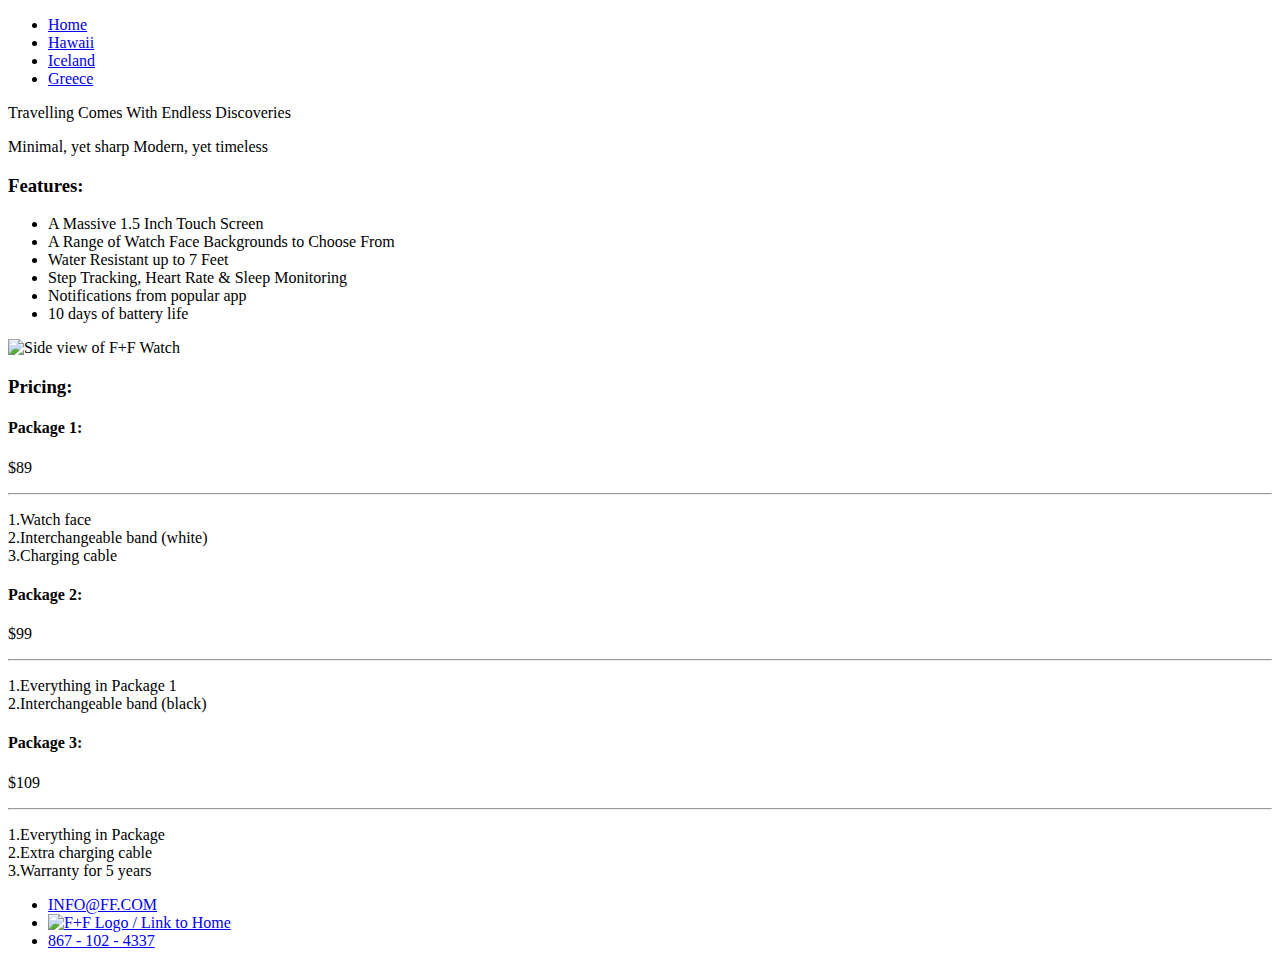
==== Pages/Hawaii.html @ b461f92b "dwightwu" ====
<!DOCTYPE html>
<html lang="en">
<head>
    <meta charset="UTF-8">
    <meta http-equiv="X-UA-Compatible" content="IE=edge">
    <meta name="viewport" content="width=device-width, initial-scale=1.0">
    <link rel="preconnect" href="https://fonts.googleapis.com">
    <link rel="preconnect" href="https://fonts.gstatic.com" crossorigin>
    <link href="https://fonts.googleapis.com/css2?family=Chivo:wght@400;700&family=Overpass:wght@400;700&display=swap" rel="stylesheet">
    <link rel="stylesheet" href="./main.css">
    <link rel="stylesheet" href="./global.css">
    <title>Travel Site</title>


</head>
<body>
    <div class="nav">
        <ul class="nav__pages-list">
            <li class="nav__pages-list-item">
                <a class="nav__pages-link" href="https://www.google.com">Home</a>
            </li>
            <li class="nav__pages-list-item">
                <a class="nav__pages-link" href="/">Hawaii</a>
            </li>
            <li class="nav__pages-list-item">
                <a class="nav__pages-link" href="/">Iceland</a>
            </li>
            <li class="nav__pages-list-item">
                <a class="nav__pages-link" href="/">Greece</a>
            </li>

  
    </div>
    
    <header class="header">
        <div class="header__container">
            <p class="header__copy">
                Travelling Comes With Endless Discoveries</p>
            <p class="header__tagline"> 
                Minimal, yet <span class="header__tagline--bold header__tagline--uppercase"> sharp </span> 
                Modern, yet <span class="header__tagline--bold header__tagline--uppercase"> timeless </span> </p>
        </div>
    </header>
    
    <main>
        <div id="features" class="features">
            <div class="features__container">
                <div class="features__column">
                    <h3 class="features__title">Features:</h3>
                    <ul class="features__list">
                        <li class="features__list-item">
                            A Massive 1.5 Inch Touch Screen
                        </li>
                        <li class="features__list-item">
                            A Range of Watch Face Backgrounds to Choose From
                        </li>
                        <li class="features__list-item">
                            Water Resistant up to 7 Feet
                        </li>
                        <li class="features__list-item">
                            Step Tracking, Heart Rate & Sleep Monitoring
                        <li class="features__list-item">
                            Notifications from popular app
                        <li class="features__list-item">
                            10 days of battery life
                        </li>
                    </ul>
                </div>
                <div class="features__column">
                    <img class="features__image" src="file:///Users/dwightwu/Desktop/BrainStation/Starter%20Code%20Challenge%20HTML%20&%20CSS%204/watch-side.png" alt="Side view of F+F Watch">
                </div>
            </div>
        </div>
        <div id="pricing" class="pricing">
            <div class="pricing__container">
                <h3 class="pricing__title">Pricing:</h3>
                <div class="pricing__cards">
                    <div class="pricing__card">
                        <div class="pricing__card-top">
                            <h4 class="pricing__card-title">Package 1:</h4>
                            <p class="pricing__card-price">$89</p>
                        </div>
                        <div class="pricing__card-bottom">
                        <hr style="height:2px solid black">
                        <p class="pricing__card-price">1.Watch face <br> 2.Interchangeable band (white) <br> 3.Charging cable</p>
                        </div>
                    </div>
                    <div class="pricing__card">
                        <div class="pricing__card-top">
                            <h4 class="pricing__card-title">Package 2:</h4>
                            <p class="pricing__card-price">$99</p>
                        </div>
                        <div class="pricing__card-bottom">
                        <hr style="height:2px solid black">
                        <p class="pricing__card-price"> 1.Everything in Package 1 <br> 2.Interchangeable band (black) </p>   
                        </div>
                    </div>
                    <div class="pricing__card">
                        <div class="pricing__card-top">
                            <h4 class="pricing__card-title">Package 3:</h4>
                            <p class="pricing__card-price">$109</p>
                        </div>
                        <div class="pricing__card-bottom">
                        <hr style="height:2px solid black">
                        <p class="pricing__card-price"> 1.Everything in Package <br> 2.Extra charging cable <br> 3.Warranty for 5 years </p>  
                        </div>
                    </div>
                </div>
            </div>
        </div>
    </main>

    <footer>
        <nav class="nav-footer">
            <ul class="nav-footer__list">
                <li class="nav-footer__list-item">
                    <a class="nav-footer__link" href="mailto:INFO@FF.COM">INFO@FF.COM</a>
                </li>
                <li class="nav-footer__list-item">
                    <a class="nav-footer__link" href="./index.html">
                        <img class="nav-footer__logo" src="../F+F-logo-black.svg" alt="F+F Logo / Link to Home">
                    </a>
                </li>
                <li class="nav-footer__list-item">
                    <a class="nav-footer__link" href="tel:8671024337">867 - 102 - 4337</a>
                </li>
            </ul>
        </nav>
    </footer>
</body>
</html>
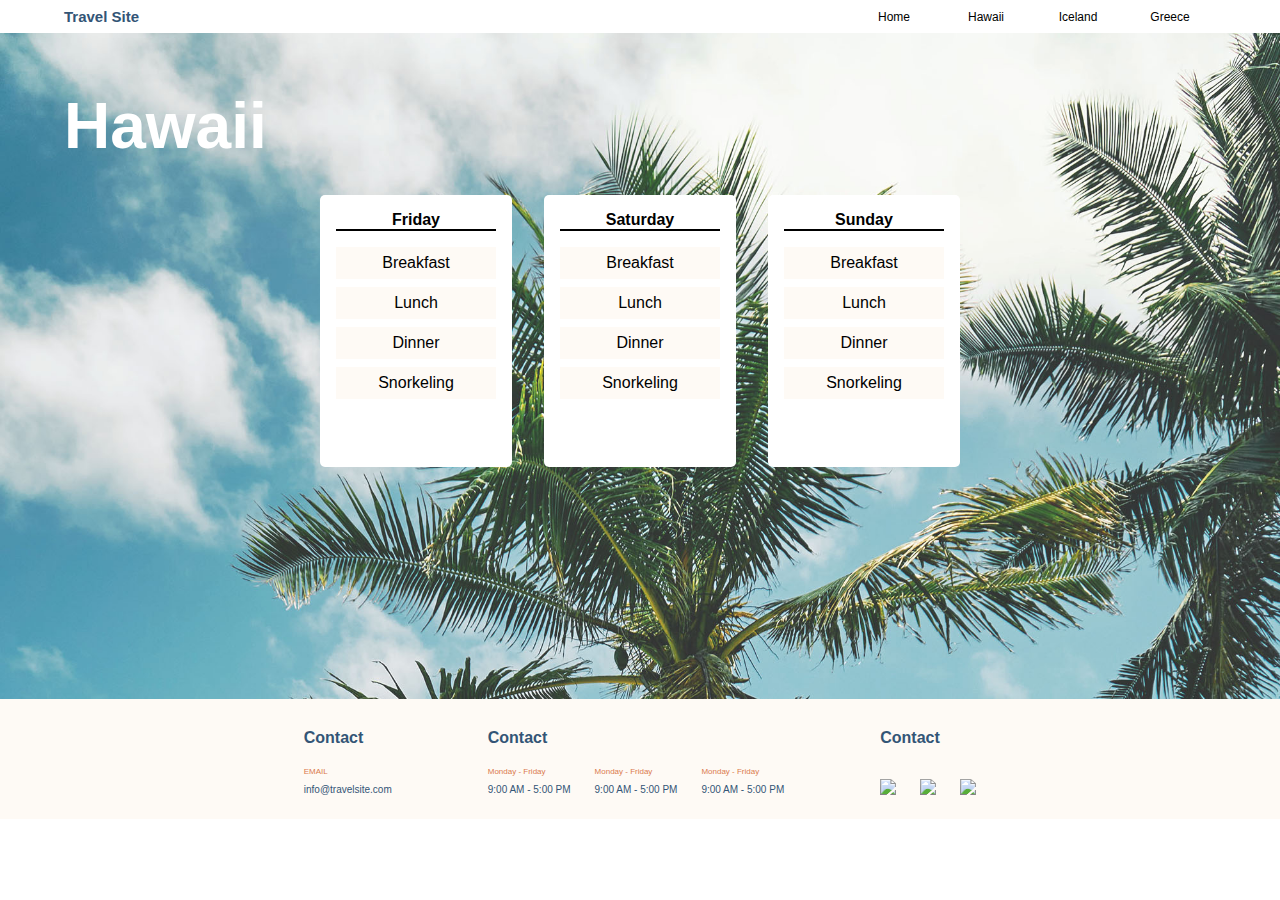
==== commit 3172d41e: "finish second page" ====
--- a/Pages/Hawaii.html
+++ b/Pages/Hawaii.html
@@ -1,26 +1,34 @@
 <!DOCTYPE html>
 <html lang="en">
+
 <head>
     <meta charset="UTF-8">
     <meta http-equiv="X-UA-Compatible" content="IE=edge">
     <meta name="viewport" content="width=device-width, initial-scale=1.0">
     <link rel="preconnect" href="https://fonts.googleapis.com">
     <link rel="preconnect" href="https://fonts.gstatic.com" crossorigin>
-    <link href="https://fonts.googleapis.com/css2?family=Chivo:wght@400;700&family=Overpass:wght@400;700&display=swap" rel="stylesheet">
-    <link rel="stylesheet" href="./main.css">
-    <link rel="stylesheet" href="./global.css">
+    <link href="https://fonts.googleapis.com/css2?family=Chivo:wght@400;700&family=Overpass:wght@400;700&display=swap"
+        rel="stylesheet">
+    <link rel="stylesheet" href="../CSS/main.css">
+    <link rel="stylesheet" href="../CSS/global.css">
+    <link rel="stylesheet" href="../CSS/destination.css">
     <title>Travel Site</title>
 
 
 </head>
+
 <body>
     <div class="nav">
+        <a class="logo" href="../">
+            Travel Site
+        </a>
+
         <ul class="nav__pages-list">
             <li class="nav__pages-list-item">
-                <a class="nav__pages-link" href="https://www.google.com">Home</a>
+                <a class="nav__pages-link" href="../">Home</a>
             </li>
             <li class="nav__pages-list-item">
-                <a class="nav__pages-link" href="/">Hawaii</a>
+                <a class="nav__pages-link" href=".">Hawaii</a>
             </li>
             <li class="nav__pages-list-item">
                 <a class="nav__pages-link" href="/">Iceland</a>
@@ -29,103 +37,99 @@
                 <a class="nav__pages-link" href="/">Greece</a>
             </li>
 
-  
+
     </div>
-    
-    <header class="header">
-        <div class="header__container">
-            <p class="header__copy">
-                Travelling Comes With Endless Discoveries</p>
-            <p class="header__tagline"> 
-                Minimal, yet <span class="header__tagline--bold header__tagline--uppercase"> sharp </span> 
-                Modern, yet <span class="header__tagline--bold header__tagline--uppercase"> timeless </span> </p>
-        </div>
-    </header>
-    
-    <main>
-        <div id="features" class="features">
-            <div class="features__container">
-                <div class="features__column">
-                    <h3 class="features__title">Features:</h3>
-                    <ul class="features__list">
-                        <li class="features__list-item">
-                            A Massive 1.5 Inch Touch Screen
-                        </li>
-                        <li class="features__list-item">
-                            A Range of Watch Face Backgrounds to Choose From
-                        </li>
-                        <li class="features__list-item">
-                            Water Resistant up to 7 Feet
-                        </li>
-                        <li class="features__list-item">
-                            Step Tracking, Heart Rate & Sleep Monitoring
-                        <li class="features__list-item">
-                            Notifications from popular app
-                        <li class="features__list-item">
-                            10 days of battery life
-                        </li>
-                    </ul>
+
+
+    <main class="main-section">
+
+        <h2 class="section-heading-desti">Hawaii</h2>
+        <div class="desti-cards-group">
+            <div class="desti-card">
+                <div class="desti-card-title">Friday</div>
+
+                <div class="activities-group">
+
+                    <div class="activities">Breakfast</div>
+                    <div class="activities">Lunch</div>
+                    <div class="activities">Dinner</div>
+                    <div class="activities">Snorkeling</div>
+
                 </div>
-                <div class="features__column">
-                    <img class="features__image" src="file:///Users/dwightwu/Desktop/BrainStation/Starter%20Code%20Challenge%20HTML%20&%20CSS%204/watch-side.png" alt="Side view of F+F Watch">
+            </div>
+
+            <div class="desti-card">
+                <div class="desti-card-title">Saturday</div>
+                <div class="activities-group">
+
+                    <div class="activities">Breakfast</div>
+                    <div class="activities">Lunch</div>
+                    <div class="activities">Dinner</div>
+                    <div class="activities">Snorkeling</div>
+                </div>
+            </div>
+
+
+            <div class="desti-card">
+                <div class="desti-card-title">Sunday</div>
+                <div class="activities-group">
+
+                    <div class="activities">Breakfast</div>
+                    <div class="activities">Lunch</div>
+                    <div class="activities">Dinner</div>
+                    <div class="activities">Snorkeling</div>
                 </div>
             </div>
         </div>
-        <div id="pricing" class="pricing">
-            <div class="pricing__container">
-                <h3 class="pricing__title">Pricing:</h3>
-                <div class="pricing__cards">
-                    <div class="pricing__card">
-                        <div class="pricing__card-top">
-                            <h4 class="pricing__card-title">Package 1:</h4>
-                            <p class="pricing__card-price">$89</p>
-                        </div>
-                        <div class="pricing__card-bottom">
-                        <hr style="height:2px solid black">
-                        <p class="pricing__card-price">1.Watch face <br> 2.Interchangeable band (white) <br> 3.Charging cable</p>
-                        </div>
-                    </div>
-                    <div class="pricing__card">
-                        <div class="pricing__card-top">
-                            <h4 class="pricing__card-title">Package 2:</h4>
-                            <p class="pricing__card-price">$99</p>
-                        </div>
-                        <div class="pricing__card-bottom">
-                        <hr style="height:2px solid black">
-                        <p class="pricing__card-price"> 1.Everything in Package 1 <br> 2.Interchangeable band (black) </p>   
-                        </div>
-                    </div>
-                    <div class="pricing__card">
-                        <div class="pricing__card-top">
-                            <h4 class="pricing__card-title">Package 3:</h4>
-                            <p class="pricing__card-price">$109</p>
-                        </div>
-                        <div class="pricing__card-bottom">
-                        <hr style="height:2px solid black">
-                        <p class="pricing__card-price"> 1.Everything in Package <br> 2.Extra charging cable <br> 3.Warranty for 5 years </p>  
-                        </div>
-                    </div>
-                </div>
-            </div>
-        </div>
+
     </main>
 
     <footer>
         <nav class="nav-footer">
-            <ul class="nav-footer__list">
-                <li class="nav-footer__list-item">
-                    <a class="nav-footer__link" href="mailto:INFO@FF.COM">INFO@FF.COM</a>
-                </li>
-                <li class="nav-footer__list-item">
-                    <a class="nav-footer__link" href="./index.html">
-                        <img class="nav-footer__logo" src="../F+F-logo-black.svg" alt="F+F Logo / Link to Home">
-                    </a>
-                </li>
-                <li class="nav-footer__list-item">
-                    <a class="nav-footer__link" href="tel:8671024337">867 - 102 - 4337</a>
-                </li>
-            </ul>
+            <div class="footer-column">
+                <div class="footer-title">Contact</div>
+                <div class="footer-content-mainblock">
+                    <div class="footer-content-block">
+                        <div class="footer-content">EMAIL</div>
+                        <div class="footer-end">info@travelsite.com</div>
+                    </div>
+                </div>
+            </div>
+
+            <div class="footer-column">
+                <div class="footer-title">Contact</div>
+
+
+                <div class="footer-content-mainblock">
+                    <div class="footer-content-block">
+                        <div class="footer-content">Monday - Friday </div>
+                        <div class="footer-end">9:00 AM - 5:00 PM </div>
+                    </div>
+
+                    <div class="footer-content-block">
+                        <div class="footer-content">Monday - Friday </div>
+                        <div class="footer-end">9:00 AM - 5:00 PM </div>
+                    </div>
+
+                    <div class="footer-content-block">
+                        <div class="footer-content">Monday - Friday </div>
+                        <div class="footer-end">9:00 AM - 5:00 PM </div>
+                    </div>
+                </div>
+
+            </div>
+
+            <div class="footer-column">
+                <div class="footer-title">Contact</div>
+                <div class="footer-content-mainblock">
+                    <img src="Assets/icon-instagram.png" />
+                    <img src="Assets/icon-facebook.png" />
+                    <img src="Assets/icon-twitter.png" />
+                </div>
+            </div>
+
         </nav>
     </footer>
 </body>
+
 </html>--- a/CSS/main.css
+++ b/CSS/main.css
@@ -0,0 +1,40 @@
+html,
+body {
+  font-family: "Overpass", Arial, Helvetica, sans-serif;
+  margin: 0;
+  padding: 0;
+}
+
+p {
+  font-family: "Overpass", Arial, Helvetica, sans-serif;
+  font-size: 26px;
+}
+
+
+.nav__pages-list,
+.nav__sections-list {
+  list-style: none;
+  padding-left: 0;
+  margin: 0;
+  display: flex;
+}
+
+.nav__pages-list-item,
+.nav__sections-list-item {
+  width: 92px;
+  text-align: center;
+}
+
+.nav__pages-link,
+.nav__sections-link {
+  text-decoration: none;
+  color: #000000;
+  display: flex;
+  justify-content: center;
+  align-items: center;
+  height: 100%;
+}
+
+.nav__logo-img {
+  padding: 15px;
+}--- a/CSS/global.css
+++ b/CSS/global.css
@@ -0,0 +1,293 @@
+html,
+body {
+  font: verdana;
+  margin: 0;
+  padding: 0;
+}
+
+:root {
+  --light-blue: #335576;
+}
+
+p {
+  font-family: verdana;
+  font-size: 26px;
+}
+
+* {
+  box-sizing: border-box;
+  font-family: Verdana, Geneva, Tahoma, sans-serif;
+}
+
+
+
+.nav {
+  font: Verdana;
+  font-size: 12px;
+  font-weight: normal;
+  padding: 0 5%;
+  display: flex;
+  justify-content: space-between;
+  align-items: stretch;
+  height: 100%;
+  padding-top: 8px;
+  padding-bottom: 8px;
+}
+
+.nav__pages-list,
+.nav__sections-list {
+  list-style: none;
+  padding-left: 0;
+  margin: 0;
+  display: flex;
+  justify-content: flex-end;
+}
+
+.nav__pages-list-item,
+.nav__sections-list-item {
+  width: 92px;
+  text-align: center;
+}
+
+.nav__pages-link,
+.nav__sections-link {
+  text-decoration: none;
+  color: #000000;
+  display: flex;
+  justify-content: center;
+  align-items: center;
+  height: 100%;
+
+}
+
+.nav__pages-link:active,
+.nav__pages-link:hover,
+.nav__pages-link:focus,
+.nav__sections-link:active,
+.nav__sections-link:hover,
+.nav__sections-link:focus {
+  text-decoration: underline;
+  text-decoration-color: #DB7A4E;
+  text-underline-offset: 5px;
+  text-decoration-thickness: 2px;
+}
+
+.logo {
+  color: var(--light-blue);
+  font-size: 15px;
+  font-weight: 600;
+  text-decoration: none;
+
+}
+
+.header {
+  padding: 64px;
+  display: flex;
+  gap: 16px;
+  background-color: #fefaf5;
+  justify-content: space-between;
+  width: 100%
+}
+
+.header__container {
+  display: flex;
+  flex-direction: column;
+  width: 50%;
+  justify-content: center;
+  gap: 1rem;
+}
+
+
+.header__copy {
+  margin: 0;
+  width: 80%;
+  font-weight: bold;
+  color: #335576;
+}
+
+.header__copy_sub {
+  font-size: 12px;
+  color: #335576
+}
+
+.header__tagline {
+  margin: 0;
+}
+
+.main_button {
+  padding: 10px 20px;
+  background-color: #FF5733;
+  color: white;
+  border: none;
+  border-radius: 20px;
+  cursor: pointer;
+  width: 33%;
+}
+
+.header img {
+  width: 35%;
+  object-fit: contain;
+}
+
+.main-section {
+  width: 100%;
+  height: auto;
+  padding: 0 64px 40px;
+}
+
+.section-heading {
+  color: var(--light-blue);
+  font-size: 16px;
+
+}
+
+.site-cards-group {
+  width: 100%;
+  height: 90%;
+  display: flex;
+  justify-content: center;
+  gap: 24px;
+}
+
+.site-card {
+  width: 184px;
+  position: relative;
+  height: fit-content;
+}
+
+.card-title {
+  position: absolute;
+  bottom: 8px;
+  right: 8px;
+  color: white;
+  font-weight: 600;
+}
+
+.card-image {
+  width: 100%;
+  border-radius: 5px;
+  border: 1px solid rgba(0, 0, 0, 0.2);
+  box-shadow: 0 4px 4px rgba(0, 0, 0, 0.2);
+}
+
+.nav-footer {
+  width: 100%;
+  display: flex;
+  justify-content: center;
+  gap: 96px;
+  height: 120px;
+  background-color: #Fefaf5;
+}
+
+.footer-title {
+  color: var(--light-blue);
+  font-size: 16px;
+  font-weight: 600;
+  height: 48px;
+  display: flex;
+  align-items: flex-end;
+}
+
+.footer-column {
+  display: flex;
+  gap: 16px;
+  flex-direction: column;
+  justify-content: space-between;
+  height: 96px;
+}
+
+.footer-content {
+  font-size: 8px;
+  color: #DB7A4E
+}
+
+.footer-end {
+  font-size: 10px;
+  color: var(--light-blue)
+}
+
+.footer-content-mainblock {
+  display: flex;
+  gap: 24px;
+}
+
+.footer-content-block {
+  display: flex;
+  flex-direction: column;
+  gap: 8px;
+}
+
+.footer-content-mainblock>img {
+  height: 16px;
+}
+
+.pricing {
+  padding: 0 5%;
+  background: #E7E6E5;
+  padding-top: 5%;
+  padding-bottom: 5%;
+}
+
+.pricing__container {
+  padding: 0 5%;
+}
+
+.pricing__title {
+  font-family: "Chivo", Arial, Helvetica, sans-serif;
+  font-size: 32px;
+  margin: 0 0 30px;
+}
+
+.pricing__cards {
+  display: flex;
+  justify-content: space-between;
+}
+
+.pricing__card {
+  background: #FFFFFF;
+  padding: 30px;
+  width: 25%;
+}
+
+.pricing__card-title {
+  margin: 0;
+  font-family: "Overpass", Arial, Helvetica, sans-serif;
+  font-weight: normal;
+  font-size: 19px;
+}
+
+.pricing__card-price {
+  font-family: "Chivo", Arial, Helvetica, sans-serif;
+  font-size: 62px;
+  margin: 0;
+}
+
+.pricing__card-bottom {
+  font-size: 19px;
+}
+
+.pricing__card-bottom p,
+.pricing__card-bottom ol,
+.pricing__card-bottom ul li {
+  font-size: 19px;
+}
+
+
+
+.nav-footer__link {
+  text-decoration: none;
+  color: #000000;
+}
+
+.nav-footer__link:active,
+.nav-footer__link:hover,
+.nav-footer__link:focus {
+  text-decoration: none;
+  color: #000000;
+}
+
+.nav-footer__logo {
+  padding: 15px;
+}
+
+/*# sourceMappingURL=styles.css.map */--- a/CSS/destination.css
+++ b/CSS/destination.css
@@ -0,0 +1,55 @@
+.main-section {
+  background-image: url("../Assets/hawaii.jpg");
+  background-size: 100% auto;
+  background-repeat: no-repeat;
+
+}
+
+.section-heading-desti {
+  color: white;
+  font-size: 64px;
+  padding-top: 56px;
+  padding-bottom: 32px;
+  margin: 0;
+}
+
+.desti-cards-group {
+  display: flex;
+  justify-content: center;
+  gap: 32px;
+  height: 464px;
+}
+
+.desti-card {
+  background-color: white;
+  width: 192px;
+  height: 272px;
+  border-radius: 5px;
+  padding: 16px;
+}
+
+.desti-card-title {
+  color: black;
+  font-weight: 600;
+  width: 100%;
+  text-align: center;
+  border-bottom: 2px solid black;
+}
+
+.activities-group {
+  color: black;
+  display: flex;
+  width: 100%;
+  flex-direction: column;
+  gap: 8px;
+  padding-top: 16px;
+}
+
+.activities {
+  width: 100%;
+  height: 32px;
+  background-color: #fefaf5;
+  display: flex;
+  justify-content: center;
+  align-items: center;
+}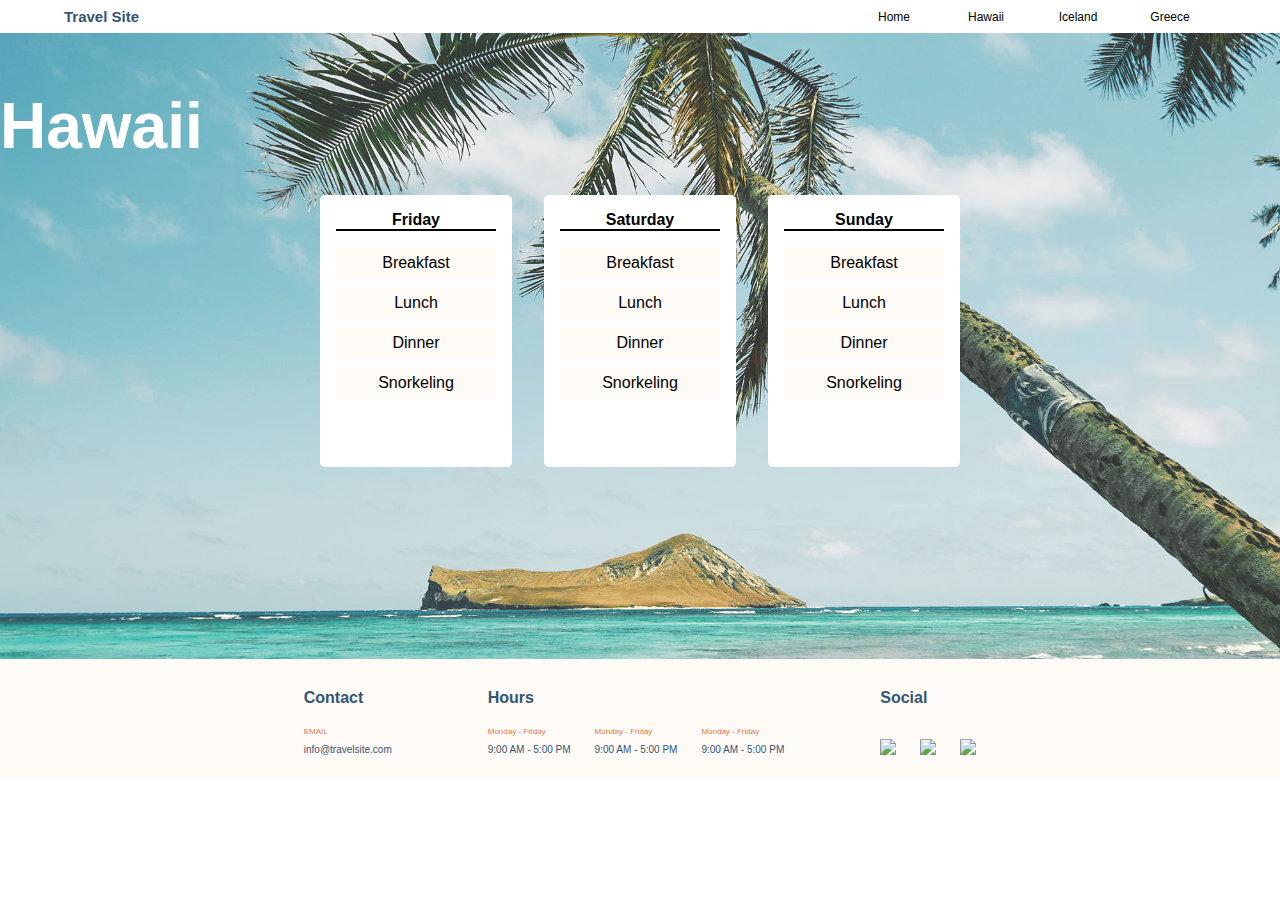
==== commit daec067b: "finish all" ====
--- a/Pages/Hawaii.html
+++ b/Pages/Hawaii.html
@@ -41,7 +41,7 @@
     </div>
 
 
-    <main class="main-section">
+    <main class="main-section-hawaii">
 
         <h2 class="section-heading-desti">Hawaii</h2>
         <div class="desti-cards-group">
@@ -97,7 +97,7 @@
             </div>
 
             <div class="footer-column">
-                <div class="footer-title">Contact</div>
+                <div class="footer-title">Hours</div>
 
 
                 <div class="footer-content-mainblock">
@@ -120,7 +120,7 @@
             </div>
 
             <div class="footer-column">
-                <div class="footer-title">Contact</div>
+                <div class="footer-title">Social</div>
                 <div class="footer-content-mainblock">
                     <img src="Assets/icon-instagram.png" />
                     <img src="Assets/icon-facebook.png" />
--- a/CSS/destination.css
+++ b/CSS/destination.css
@@ -1,8 +1,24 @@
-.main-section {
+.main-section-hawaii {
   background-image: url("../Assets/hawaii.jpg");
   background-size: 100% auto;
   background-repeat: no-repeat;
+  background-position: center;
 
+}
+
+.main-section-iceland {
+  background-image: url("../Assets/iceland.jpg");
+  background-size: 100% auto;
+  background-repeat: no-repeat;
+  background-position: center;
+
+}
+
+.main-section-greece {
+  background-image: url("../Assets/greece.jpg");
+  background-size: 100% auto;
+  background-repeat: no-repeat;
+  background-position: center;
 }
 
 .section-heading-desti {
